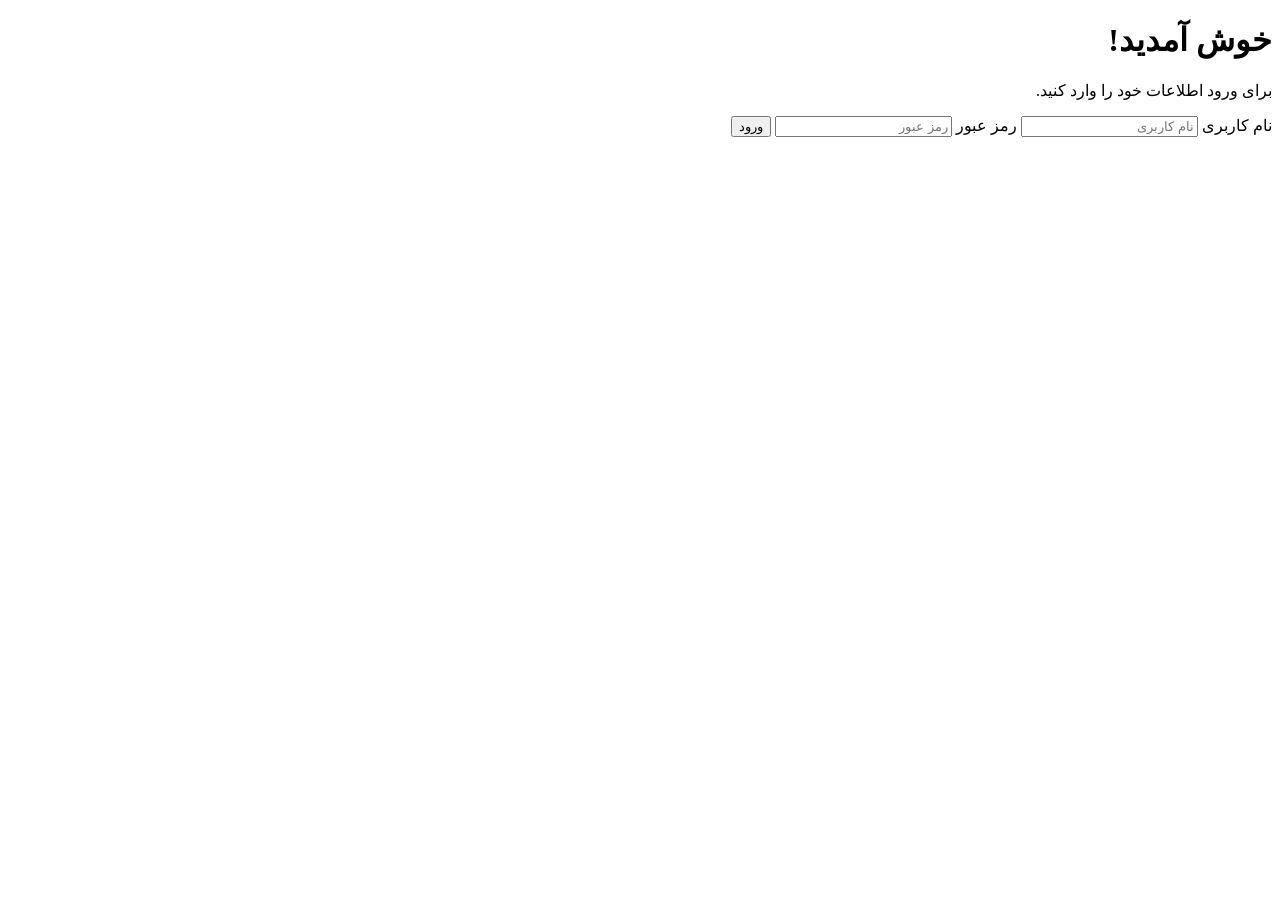
==== index.html @ 3aad562f "html for login" ====
<!DOCTYPE html>
<html lang="fa" dir="rtl">
<head>
    <meta charset="UTF-8">
    <meta name="viewport" content="width=device-width, initial-scale=1.0">
    <title>صفحه ورود</title>
    <link rel="stylesheet" href="style.css">
</head>
<body>

    <div class="login-container">
        <h1>خوش آمدید!</h1>
        <p>برای ورود اطلاعات خود را وارد کنید.</p>

        <form id="loginForm">
            <label for="username">نام کاربری</label>
            <input type="text" id="username" placeholder="نام کاربری" required>

            <label for="password">رمز عبور</label>
            <input type="password" id="password" placeholder="رمز عبور" required>

            <button type="submit">ورود</button>
        </form>
    </div>

    <script src="script.js"></script>
</body>
</html>
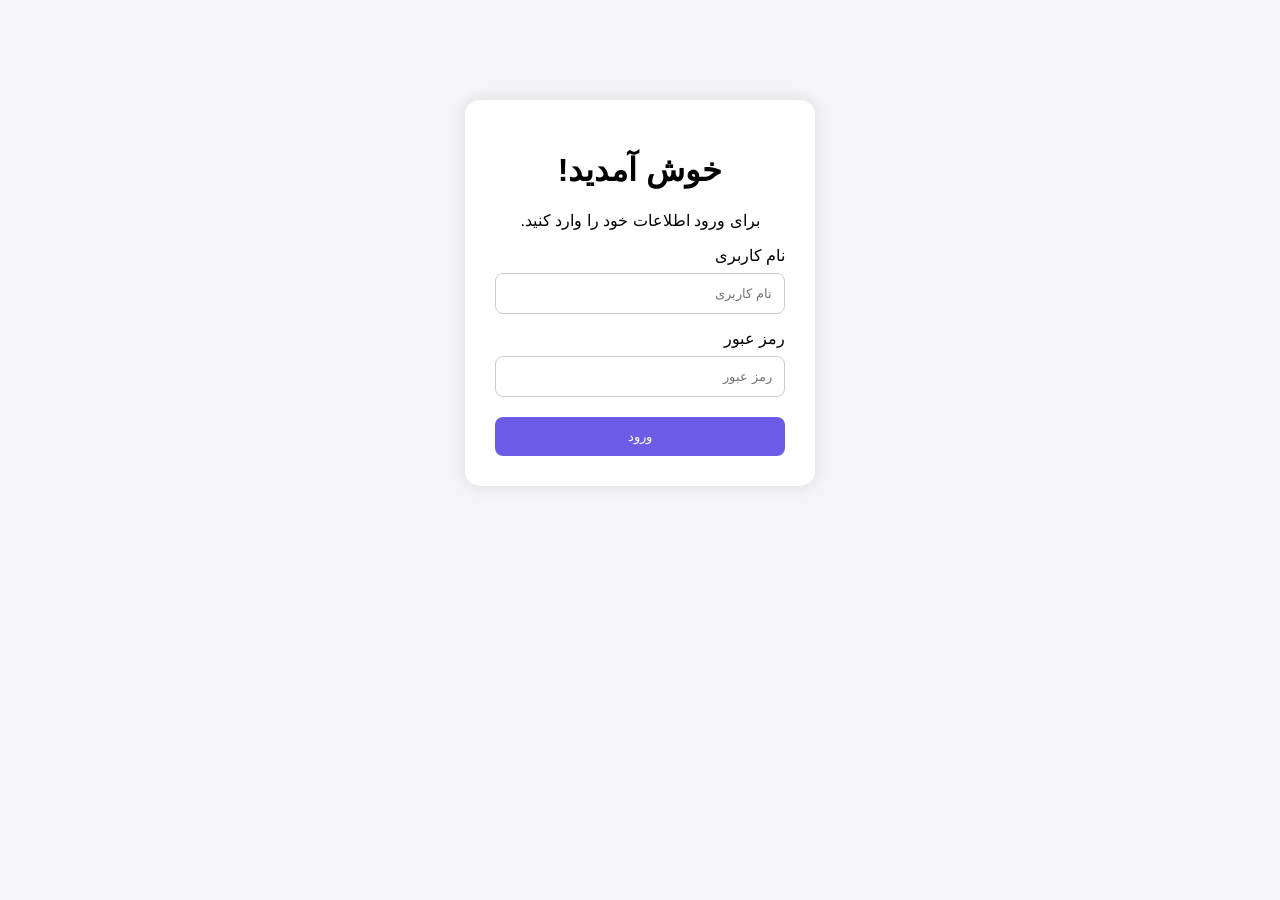
==== commit 7594a03f: "css" ====
--- a/index.html
+++ b/index.html
@@ -4,7 +4,7 @@
     <meta charset="UTF-8">
     <meta name="viewport" content="width=device-width, initial-scale=1.0">
     <title>صفحه ورود</title>
-    <link rel="stylesheet" href="style.css">
+    <link rel="stylesheet" href="css/style.css">
 </head>
 <body>
 
--- a/css/style.css
+++ b/css/style.css
@@ -0,0 +1,109 @@
+* {
+    box-sizing: border-box;
+}
+
+body {
+    font-family: Tahoma, sans-serif;
+    background-color: #f4f4f9;
+    margin: 0;
+    direction: rtl;
+}
+
+.login-container {
+    width: 350px;
+    margin: 100px auto;
+    padding: 30px;
+    background-color: white;
+    border-radius: 15px;
+    box-shadow: 0 0 15px #ddd;
+}
+
+.login-container h1,
+.login-container p {
+    text-align: center;
+}
+
+label {
+    display: block;
+    margin-top: 15px;
+}
+
+input {
+    width: 100%;
+    padding: 12px;
+    margin-top: 8px;
+    border: 1px solid #ccc;
+    border-radius: 8px;
+}
+
+button {
+    width: 100%;
+    padding: 12px;
+    margin-top: 20px;
+    background-color: #6c5ce7;
+    color: white;
+    border: none;
+    border-radius: 8px;
+    cursor: pointer;
+}
+
+button:hover {
+    background-color: #4834d4;
+}
+
+.sidebar {
+    width: 230px;
+    height: 100vh;
+    background-color: #2d3436;
+    color: white;
+    padding: 20px;
+    position: fixed;
+    right: 0;
+    top: 0;
+}
+
+.sidebar h2 {
+    margin-bottom: 30px;
+}
+
+.sidebar a {
+    display: block;
+    color: white;
+    text-decoration: none;
+    padding: 15px 10px;
+    border-radius: 5px;
+}
+
+.sidebar a:hover {
+    background-color: #636e72;
+}
+
+.sidebar button {
+    background-color: #d63031;
+}
+
+.main-content {
+    margin-right: 250px;
+    padding: 30px;
+}
+
+.cards {
+    display: flex;
+    gap: 20px;
+    margin-top: 30px;
+}
+
+.card {
+    background-color: white;
+    padding: 25px;
+    flex: 1;
+    border-radius: 10px;
+    box-shadow: 0 0 10px #ddd;
+    text-align: center;
+}
+
+.card p {
+    font-size: 25px;
+    color: #6c5ce7;
+    font-weight: bold;
+}
